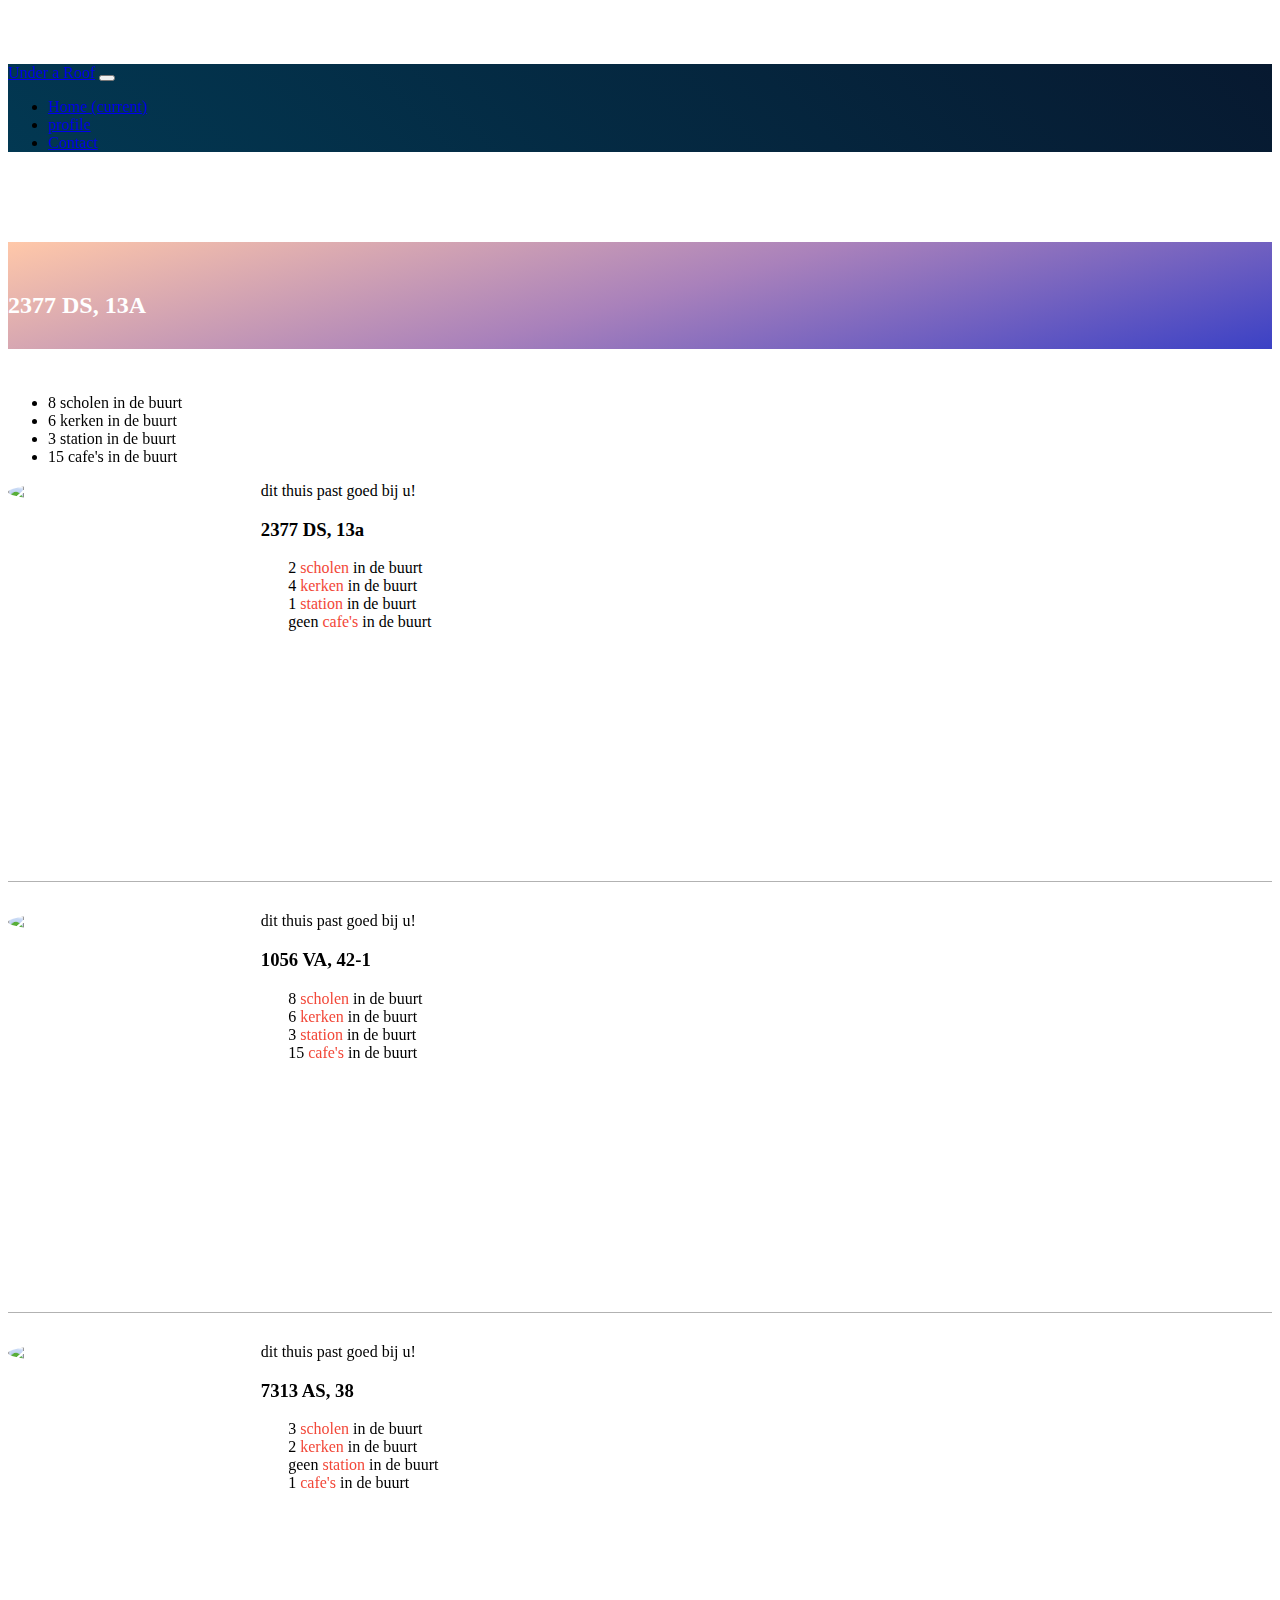
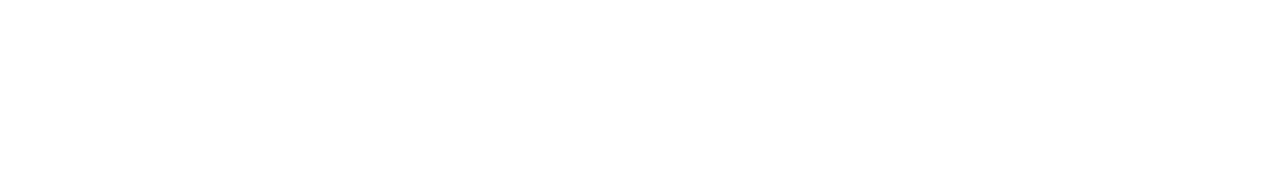
==== detail.html @ b06dd913 "First commit" ====
<!DOCTYPE html>
<html lang="nl">

<head>
	
	<meta charset="utf-8">
	<meta name="viewport" content="width=device-width, initial-scale=1, shrink-to-fit=no">
	<meta name="description" content="">
	<meta name="author" content="">
	
	<title>Toolset</title>
	
	<!-- Custom styles for this template -->
	<style>
		body {
			padding-top: 54px;
		}
		@media (min-width: 992px) {
			body {
				padding-top: 56px;
			}
		}
	
	</style>
	
	
	
	<link rel="stylesheet" href="https://maxcdn.bootstrapcdn.com/bootstrap/4.0.0-beta.2/css/bootstrap.min.css" integrity="sha384-PsH8R72JQ3SOdhVi3uxftmaW6Vc51MKb0q5P2rRUpPvrszuE4W1povHYgTpBfshb" crossorigin="anonymous">
	
	<link href="https://fonts.googleapis.com/css?family=Source+Sans+Pro:200,600" rel="stylesheet">
	<link rel="stylesheet" href="https://cdn.linearicons.com/free/1.0.0/icon-font.min.css">
	
	<link rel="stylesheet" href="css/style.css">



</head>

<body>

<!-- Navigation -->
<nav class="navbar navbar-expand-lg navbar-dark fixed-top">
	<div class="container">
		<a class="navbar-brand" href="#">Under a Roof</a>
		<button class="navbar-toggler" type="button" data-toggle="collapse" data-target="#navbarResponsive" aria-controls="navbarResponsive" aria-expanded="false" aria-label="Toggle navigation">
			<span class="navbar-toggler-icon"></span>
		</button>
		<div class="collapse navbar-collapse" id="navbarResponsive">
			<ul class="navbar-nav ml-auto">
				<li class="nav-item active">
					<a class="nav-link" href="#">Home
						<span class="sr-only">(current)</span>
					</a>
				</li>
				<li class="nav-item">
					<a class="nav-link" href="/profile.html">profile</a>
				</li>
				<li class="nav-item">
					<a class="nav-link" href="/contact.html">Contact</a>
				</li>
			</ul>
		</div>
	</div>
</nav>

<!-- Page Content -->
<div class="row selectionWrapper selectionSocial resultsOfFilter">
	<div class="container selectionGroup">
		<h2 class=" text-center">
			2377 DS, 13a
		</h2>
	</div>
</div>

<div class="container detail">
	<div class="row">
		<div class="col">
			<ul>
				<li>8 <span class="highlight">scholen</span> in de buurt</li>
				<li>6 <span class="highlight">kerken</span> in de buurt</li>
				<li>3 <span class="highlight">station</span> in de buurt</li>
				<li class="warning">15 <span class="highlight">cafe's</span> in de buurt</li>
			</ul>
		</div>
		<div class="col-9 results">
			<div class="items">
				<div class="item">
					<div class="imgHolder">
						<img src="https://images.unsplash.com/photo-1502291457923-c99895bd976e?auto=format&fit=crop&w=1350&q=60&ixid=dW5zcGxhc2guY29tOzs7Ozs%3D">
					</div>
					<div class="content">
						<div class="rating">
							<span> dit thuis past </span>
							<span class="lnr lnr-star"></span><span class="lnr lnr-star"></span><span class="lnr lnr-star"></span><span class="lnr lnr-star"></span><span class="lnr lnr-star-half"></span>
							<span> goed bij u!</span>
						</div>
						<h3 class="title">
							2377 DS, 13a
						</h3>
						<ul>
							<li>2 <span class="highlight">scholen</span> in de buurt</li>
							<li>4 <span class="highlight">kerken</span> in de buurt</li>
							<li>1 <span class="highlight">station</span> in de buurt</li>
							<li>geen <span class="highlight">cafe's</span> in de buurt</li>
						</ul>
					</div>
					<div class="maps">
						<iframe src="https://www.google.com/maps/embed?pb=!1m18!1m12!1m3!1d2444.4352076715277!2d4.6392671835289905!3d52.217310493984755!2m3!1f0!2f0!3f0!3m2!1i1024!2i768!4f13.1!3m3!1m2!1s0x47c5dcd1d439606f%3A0x9379ec9a5c8646e6!2sSpeenkruid%2C+2377+DS+Oude+Wetering!5e0!3m2!1sen!2snl!4v1510379715779" height="200" frameborder="0" style="border:0" allowfullscreen></iframe>
					</div>
				</div>
				
				<div class="item">
					<div class="imgHolder">
						<img src="https://images.unsplash.com/photo-1473339478549-efdcad0e752c?auto=format&fit=crop&w=1353&q=60&ixid=dW5zcGxhc2guY29tOzs7Ozs%3D">
					</div>
					<div class="content">
						<div class="rating">
							<span> dit thuis past </span>
							<span class="lnr lnr-star"></span><span class="lnr lnr-star"></span><span class="lnr lnr-star"></span><span class="lnr lnr-half"></span><span class="lnr lnr-star-empty"></span>
							<span> goed bij u!</span>
						</div>
						<h3 class="title">
							1056 VA, 42-1
						</h3>
						<ul>
							<li>8 <span class="highlight">scholen</span> in de buurt</li>
							<li>6 <span class="highlight">kerken</span> in de buurt</li>
							<li>3 <span class="highlight">station</span> in de buurt</li>
							<li class="warning">15 <span class="highlight">cafe's</span> in de buurt</li>
						</ul>
					</div>
					<div class="maps">
						<iframe src="https://www.google.com/maps/embed?pb=!1m18!1m12!1m3!1d2435.8915042995386!2d4.854785051758432!3d52.37238727968724!2m3!1f0!2f0!3f0!3m2!1i1024!2i768!4f13.1!3m3!1m2!1s0x47c5e27214846e77%3A0x13d8da2e891e62a6!2sPieter+van+der+Doesstraat+13-1%2C+1056+VA+Amsterdam!5e0!3m2!1sen!2snl!4v1510379813826" frameborder="0" style="border:0" allowfullscreen></iframe>
					</div>
				</div>
				
				<div class="item last">
					<div class="imgHolder">
						<img src="https://images.unsplash.com/photo-1490197415175-074fd86b1fcc?auto=format&fit=crop&w=1353&q=60&ixid=dW5zcGxhc2guY29tOzs7Ozs%3D">
					</div>
					<div class="content">
						<div class="rating">
							<span> dit thuis past </span>
							<span class="lnr lnr-star"></span><span class="lnr lnr-star"></span><span class="lnr lnr-star"></span><span class="lnr lnr-star"></span><span class="lnr lnr-star-empty"></span>
							<span> goed bij u!</span>
						</div>
						<h3 class="title">
							7313 AS, 38
						</h3>
						<ul>
							<li>3 <span class="highlight">scholen</span> in de buurt</li>
							<li>2 <span class="highlight">kerken</span> in de buurt</li>
							<li class="warning">geen <span class="highlight">station</span> in de buurt</li>
							<li class="warning">1 <span class="highlight">cafe's</span> in de buurt</li>
						</ul>
					</div>
					<div class="maps">
						<iframe src="https://www.google.com/maps/embed?pb=!1m18!1m12!1m3!1d2444.246404092967!2d5.931066451754108!3d52.2207409796593!2m3!1f0!2f0!3f0!3m2!1i1024!2i768!4f13.1!3m3!1m2!1s0x47c7c7f2fbf7c5d1%3A0x15daa1b194cc60f4!2s2e+Beukenlaan+38-40%2C+7313+AS+Apeldoorn!5e0!3m2!1sen!2snl!4v1510379877974" frameborder="0" style="border:0" allowfullscreen></iframe>
					</div>
				</div>
			</div>
		</div>
	</div>
</div>

<!-- SCRIPTS -->
<script src="https://code.jquery.com/jquery-3.2.1.slim.min.js" integrity="sha384-KJ3o2DKtIkvYIK3UENzmM7KCkRr/rE9/Qpg6aAZGJwFDMVNA/GpGFF93hXpG5KkN" crossorigin="anonymous"></script>
<script src="https://cdnjs.cloudflare.com/ajax/libs/popper.js/1.12.3/umd/popper.min.js" integrity="sha384-vFJXuSJphROIrBnz7yo7oB41mKfc8JzQZiCq4NCceLEaO4IHwicKwpJf9c9IpFgh" crossorigin="anonymous"></script>
<script src="https://maxcdn.bootstrapcdn.com/bootstrap/4.0.0-beta.2/js/bootstrap.min.js" integrity="sha384-alpBpkh1PFOepccYVYDB4do5UnbKysX5WZXm3XxPqe5iKTfUKjNkCk9SaVuEZflJ" crossorigin="anonymous"></script>


<script src="js/functions.js"></script>
</body>

</html>
---- css/style.css ----
.mainWrapper {
  background: #071930;
  color: #fff;
  font-family: 'Source Sans Pro', sans-serif;
  min-height: 100vh; }
  .mainWrapper .progress {
    background: #023852; }
    .mainWrapper .progress .progress-bar {
      background: #03A694; }
  .mainWrapper header {
    height: calc(38vh - 1rem);
    background: #851934;
    text-align: center;
    display: block;
    position: relative; }
    .mainWrapper header .goPrevious, .mainWrapper header .goNext {
      position: absolute;
      top: 50%;
      transform: translateY(-50%);
      fill: #F24738;
      z-index: 2;
      transition: transform 0.15s ease-in-out;
      cursor: pointer; }
      .mainWrapper header .goPrevious:hover, .mainWrapper header .goNext:hover {
        transform: scale(1.2) translateY(-50%); }
      .mainWrapper header .goPrevious.off, .mainWrapper header .goNext.off {
        opacity: .2;
        cursor: initial; }
        .mainWrapper header .goPrevious.off:hover, .mainWrapper header .goNext.off:hover {
          transform: scale(1) translateY(-50%); }
      .mainWrapper header .goPrevious .lnr, .mainWrapper header .goNext .lnr {
        font-size: 2rem; }
    .mainWrapper header .goPrevious {
      left: 4rem; }
    .mainWrapper header .goNext {
      right: 4rem; }
    .mainWrapper header .question {
      z-index: 1; }
      .mainWrapper header .question h1 {
        position: absolute;
        top: 50%;
        transform: translatey(-50%);
        width: 100%;
        padding: 8rem;
        font-weight: 600; }
  .mainWrapper .input {
    height: 62vh;
    transform: scale(0.8);
    display: none;
    transition: transform 0.15s ease-in-out; }
    .mainWrapper .input.active {
      transform: scale(1); }
    .mainWrapper .input .answerGroup {
      height: 100%; }
      .mainWrapper .input .answerGroup .answer {
        display: block;
        position: relative;
        vertical-align: middle;
        text-align: center;
        height: 100%;
        overflow: hidden; }
        .mainWrapper .input .answerGroup .answer:before {
          position: absolute;
          background: #023852;
          content: "";
          display: block;
          opacity: 0;
          height: 100%;
          width: 100%;
          transform: rotate(5deg) scale(0.8);
          transition: transform 0.15s ease-in-out, opacity 0.15s ease-in-out, background 0.15s ease-in-out; }
        .mainWrapper .input .answerGroup .answer:hover:before {
          opacity: 1;
          transform: rotate(0deg) scale(1); }
        .mainWrapper .input .answerGroup .answer.active:before {
          background: #03A694;
          opacity: 1;
          transform: rotate(0deg) scale(1); }
        .mainWrapper .input .answerGroup .answer h2 {
          position: absolute;
          top: 50%;
          transform: translatey(-50%);
          width: 100%;
          padding: 4rem; }

.navbar {
  background: linear-gradient(45deg, #023852 0%, #071930 100%); }

.selectionWrapper {
  padding-top: 90px;
  padding-bottom: 90px;
  color: #222;
  position: relative; }
  .selectionWrapper.selectionSocial {
    margin-top: 90px;
    background-image: linear-gradient(-15deg, #3b41c5 0%, #a981bb 49%, #ffc8a9 100%); }
    .selectionWrapper.selectionSocial.resultsOfFilter {
      padding-bottom: 30px;
      padding-top: 30px;
      margin-bottom: 45px; }
      .selectionWrapper.selectionSocial.resultsOfFilter h2 {
        margin-bottom: 0px; }
  .selectionWrapper.selectionSurrounding {
    background-image: linear-gradient(15deg, #13547a 0%, #80d0c7 100%); }
  .selectionWrapper .submitBtn {
    position: absolute;
    right: 10%;
    bottom: 10%; }
    .selectionWrapper .submitBtn a {
      line-height: 45px;
      height: 45px;
      display: block;
      text-align: center;
      min-width: 150px;
      border-radius: 5px;
      border-bottom: 3px solid rgba(0, 0, 0, 0.6);
      background: rgba(0, 0, 0, 0.75);
      color: #fff; }
      .selectionWrapper .submitBtn a:hover {
        border-bottom-width: 1px; }
  .selectionWrapper .selectionGroup h2 {
    color: #fff;
    margin-bottom: 45px;
    text-transform: uppercase; }
  .selectionWrapper .selectionGroup .select {
    width: 75%;
    margin-left: 12.5%;
    background: rgba(0, 0, 0, 0.75);
    color: #fff;
    border-radius: 100%;
    position: relative;
    overflow: hidden;
    transition: color 0.15s ease-in-out background 0.15s ease-in-out;
    z-index: 5; }
    .selectionWrapper .selectionGroup .select:before, .selectionWrapper .selectionGroup .select:after {
      content: "";
      position: absolute;
      top: 0;
      bottom: 0;
      width: 50%;
      z-index: 2; }
    .selectionWrapper .selectionGroup .select:before {
      background-image: linear-gradient(to top, #ff0844 0%, #ffb199 100%);
      left: -50%;
      transition: left 0.15s ease-in-out; }
    .selectionWrapper .selectionGroup .select:after {
      background-image: linear-gradient(to bottom, #0ba360 0%, #4DEBBA 100%);
      right: -50%;
      transition: right 0.15s ease-in-out; }
    .selectionWrapper .selectionGroup .select.positive {
      background-image: linear-gradient(to bottom, #0ba360 0%, #4DEBBA 100%);
      color: #fff; }
      .selectionWrapper .selectionGroup .select.positive img {
        opacity: 0; }
    .selectionWrapper .selectionGroup .select.negative {
      background-image: linear-gradient(to top, #ff0844 0%, #ffb199 100%);
      color: #fff; }
      .selectionWrapper .selectionGroup .select.negative img {
        opacity: 0; }
    .selectionWrapper .selectionGroup .select:hover:before {
      left: 0%; }
    .selectionWrapper .selectionGroup .select:hover:after {
      right: 0%; }
    .selectionWrapper .selectionGroup .select:hover.positive, .selectionWrapper .selectionGroup .select:hover.negative {
      color: #222;
      background: rgba(0, 0, 0, 0.75); }
    .selectionWrapper .selectionGroup .select:hover h3 {
      top: 25%; }
    .selectionWrapper .selectionGroup .select:hover .leftIcon {
      left: 25%;
      opacity: 1; }
    .selectionWrapper .selectionGroup .select:hover .rightIcon {
      left: 75%;
      opacity: 1; }
    .selectionWrapper .selectionGroup .select img {
      position: absolute;
      top: 50%;
      left: 50%;
      width: 200%;
      height: auto;
      z-index: -1;
      transform: translate(-50%, -50%); }
    .selectionWrapper .selectionGroup .select h3 {
      position: absolute;
      top: 50%;
      width: 100%;
      font-size: 18px;
      transform: translatey(-50%);
      z-index: 1;
      color: #fff;
      transition: top 0.15s ease-in-out; }
    .selectionWrapper .selectionGroup .select .leftIcon, .selectionWrapper .selectionGroup .select .rightIcon {
      position: absolute;
      top: 50%;
      transform: translate(-50%, -50%) scale(1.5);
      color: #fff;
      z-index: 3;
      opacity: 0;
      transition: left 0.15s ease-in-out translate 0.15s ease-in-out;
      cursor: pointer; }
      .selectionWrapper .selectionGroup .select .leftIcon:active, .selectionWrapper .selectionGroup .select .leftIcon:focus, .selectionWrapper .selectionGroup .select .rightIcon:active, .selectionWrapper .selectionGroup .select .rightIcon:focus {
        transform: translate(-50%, -50%) scale(1.75); }
    .selectionWrapper .selectionGroup .select .leftIcon {
      left: 0%; }
    .selectionWrapper .selectionGroup .select .rightIcon {
      left: 100%; }

.results .items:after {
  content: "";
  display: block;
  clear: both; }
.results .items .item {
  margin-bottom: 30px;
  padding-bottom: 30px;
  border-bottom: 1px solid rgba(0, 0, 0, 0.3); }
  .results .items .item:after {
    content: "";
    display: block;
    clear: both; }
  .results .items .item.last {
    border-bottom: 0px; }
  .results .items .item .imgHolder {
    width: 15%;
    overflow: hidden;
    border-radius: 100%;
    position: relative;
    float: left; }
    .results .items .item .imgHolder img {
      width: auto;
      height: 100%; }
  .results .items .item .content {
    width: 40%;
    margin-left: 5%;
    padding-right: 15px;
    float: left; }
    .results .items .item .content ul {
      padding-left: 0px; }
      .results .items .item .content ul li {
        list-style: none; }
        .results .items .item .content ul li.warning:before {
          color: #851934; }
        .results .items .item .content ul li:before {
          content: "\E87F";
          font-family: linearicons-free;
          margin-right: 15px;
          color: #03A694; }
    .results .items .item .content .highlight {
      color: #F24738; }
  .results .items .item .maps {
    width: 40%;
    float: left; }
    .results .items .item .maps iframe {
      width: 100%;
      height: 200px; }

/*# sourceMappingURL=style.css.map */
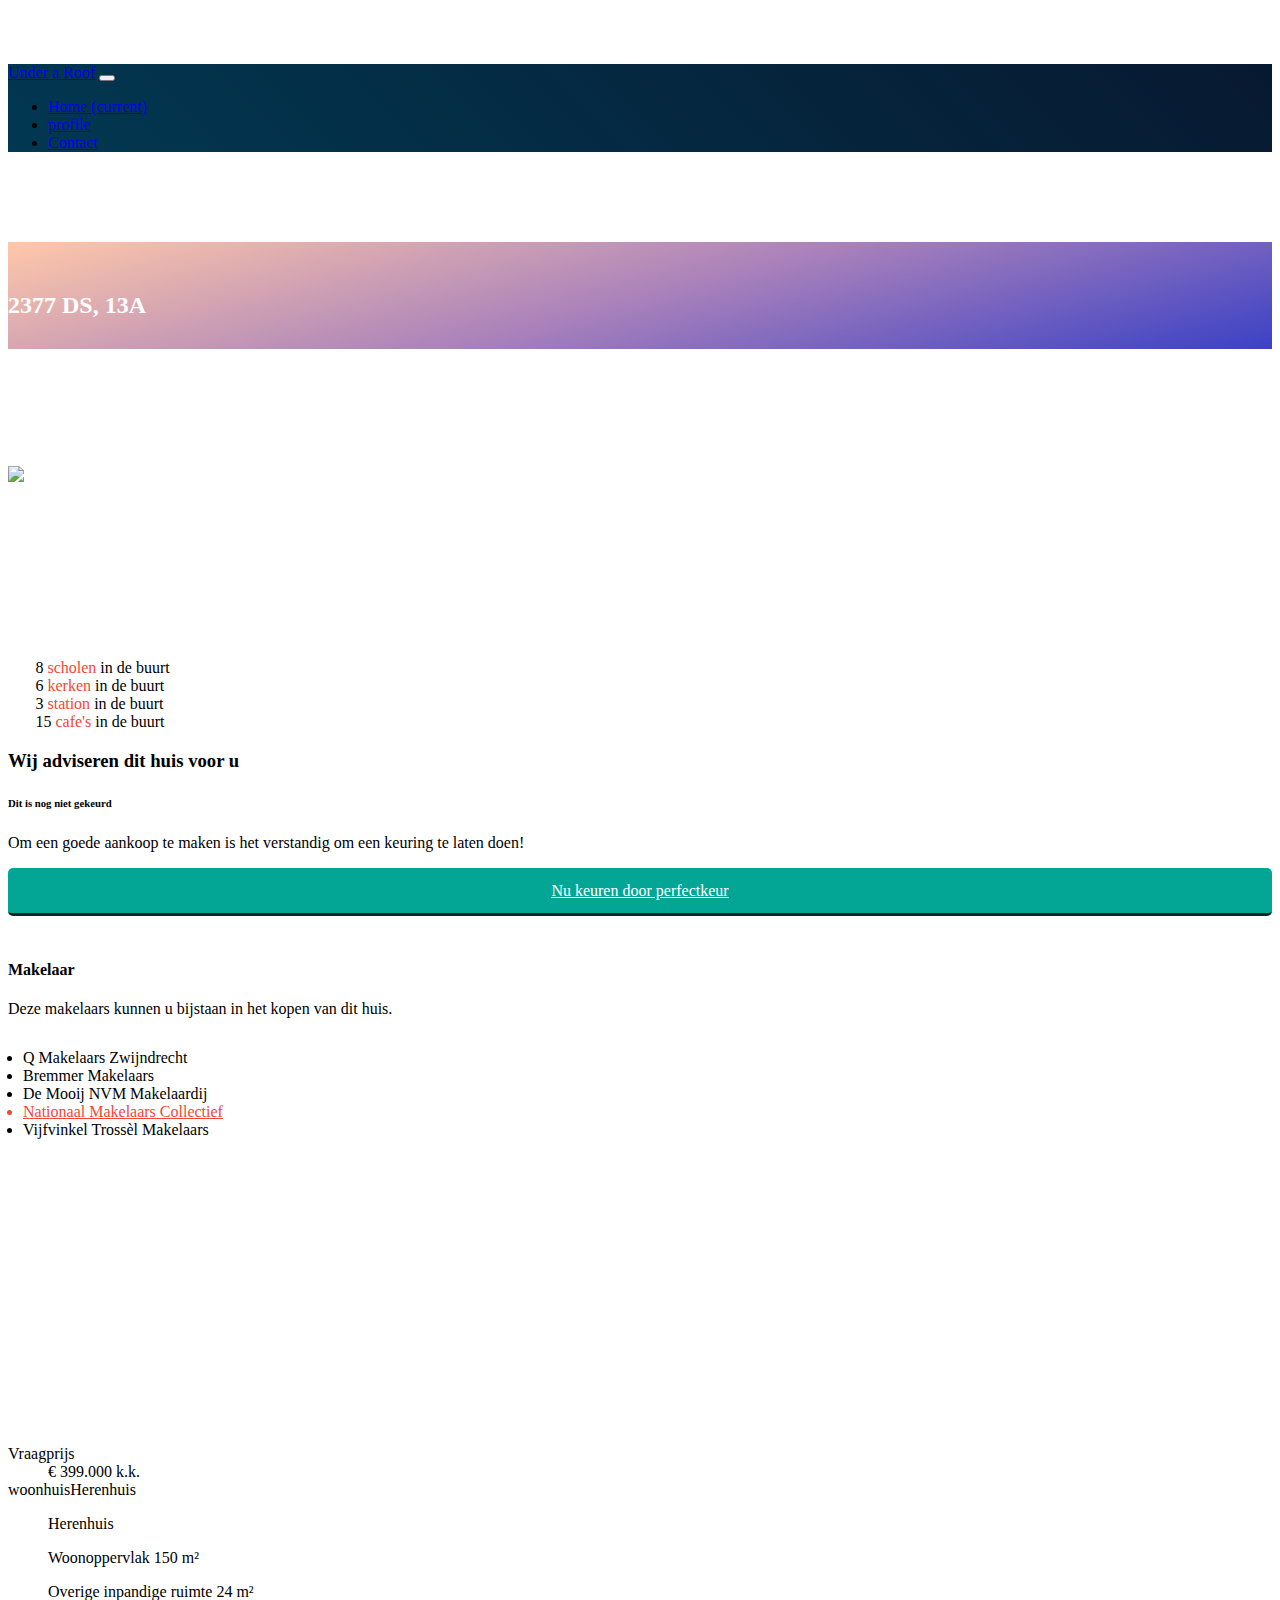
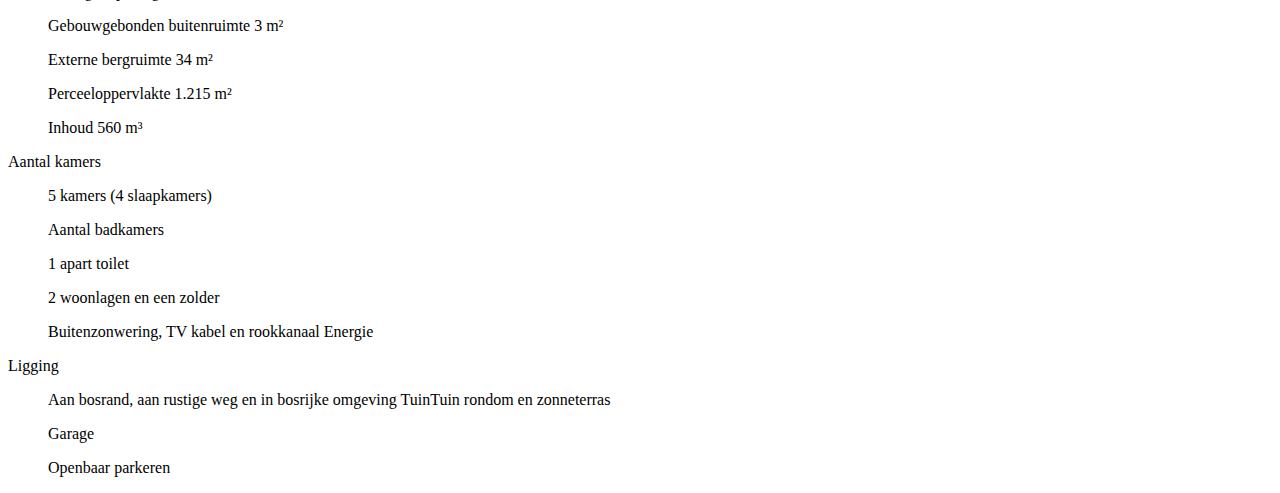
==== commit 8c22ec89: "First commit" ====
--- a/detail.html
+++ b/detail.html
@@ -31,7 +31,10 @@
 	<link rel="stylesheet" href="https://cdn.linearicons.com/free/1.0.0/icon-font.min.css">
 	
 	<link rel="stylesheet" href="css/style.css">
-
+	<style type="text/css">
+		#map { width:100%; height: 250px; margin-bottom:25px; }
+		#address { margin: 5px; width: 100%; }
+	</style>
 
 
 </head>
@@ -64,13 +67,20 @@
 </nav>
 
 <!-- Page Content -->
-<div class="row selectionWrapper selectionSocial resultsOfFilter">
+<div class="row selectionWrapper selectionSocial detailPage">
 	<div class="container selectionGroup">
 		<h2 class=" text-center">
 			2377 DS, 13a
 		</h2>
 	</div>
 </div>
+
+
+<header>
+	<div class="imgHolderHeader">
+		<img src="https://images.unsplash.com/photo-1490197415175-074fd86b1fcc?auto=format&fit=crop&w=1353&q=60&ixid=dW5zcGxhc2guY29tOzs7Ozs%3D">
+	</div>
+</header>
 
 <div class="container detail">
 	<div class="row">
@@ -81,84 +91,207 @@
 				<li>3 <span class="highlight">station</span> in de buurt</li>
 				<li class="warning">15 <span class="highlight">cafe's</span> in de buurt</li>
 			</ul>
+			
+			<h3>Wij adviseren dit huis voor u</h3>
+			<h6 class="warning">Dit is nog niet gekeurd</h6>
+			<p>
+				Om een goede aankoop te maken is het verstandig om een keuring te laten doen!
+			</p>
+			<a href="https://perfectkeur.nl/" class="keurBtn">Nu keuren door perfectkeur</a>
+			<h4>Makelaar</h4>
+			<p>
+				Deze makelaars kunnen u bijstaan in het kopen van dit huis.
+			</p>
+			<ul class="makelaars">
+				<li>Q Makelaars Zwijndrecht</li>
+				<li>Bremmer Makelaars</li>
+				<li>De Mooij NVM Makelaardij</li>
+				<li class="advised" data-toggle="tooltip" data-placement="top" title="Wij adviseren deze bij ons bekende makelaar"><a href="https://www.namaco.nl/makelaar/drechtsteden-6">Nationaal Makelaars Collectief</a></li>
+				<li>Vijfvinkel Trossèl Makelaars</li>
+			</ul>
 		</div>
 		<div class="col-9 results">
-			<div class="items">
-				<div class="item">
-					<div class="imgHolder">
-						<img src="https://images.unsplash.com/photo-1502291457923-c99895bd976e?auto=format&fit=crop&w=1350&q=60&ixid=dW5zcGxhc2guY29tOzs7Ozs%3D">
-					</div>
-					<div class="content">
-						<div class="rating">
-							<span> dit thuis past </span>
-							<span class="lnr lnr-star"></span><span class="lnr lnr-star"></span><span class="lnr lnr-star"></span><span class="lnr lnr-star"></span><span class="lnr lnr-star-half"></span>
-							<span> goed bij u!</span>
-						</div>
-						<h3 class="title">
-							2377 DS, 13a
-						</h3>
-						<ul>
-							<li>2 <span class="highlight">scholen</span> in de buurt</li>
-							<li>4 <span class="highlight">kerken</span> in de buurt</li>
-							<li>1 <span class="highlight">station</span> in de buurt</li>
-							<li>geen <span class="highlight">cafe's</span> in de buurt</li>
-						</ul>
-					</div>
-					<div class="maps">
-						<iframe src="https://www.google.com/maps/embed?pb=!1m18!1m12!1m3!1d2444.4352076715277!2d4.6392671835289905!3d52.217310493984755!2m3!1f0!2f0!3f0!3m2!1i1024!2i768!4f13.1!3m3!1m2!1s0x47c5dcd1d439606f%3A0x9379ec9a5c8646e6!2sSpeenkruid%2C+2377+DS+Oude+Wetering!5e0!3m2!1sen!2snl!4v1510379715779" height="200" frameborder="0" style="border:0" allowfullscreen></iframe>
-					</div>
-				</div>
-				
-				<div class="item">
-					<div class="imgHolder">
-						<img src="https://images.unsplash.com/photo-1473339478549-efdcad0e752c?auto=format&fit=crop&w=1353&q=60&ixid=dW5zcGxhc2guY29tOzs7Ozs%3D">
-					</div>
-					<div class="content">
-						<div class="rating">
-							<span> dit thuis past </span>
-							<span class="lnr lnr-star"></span><span class="lnr lnr-star"></span><span class="lnr lnr-star"></span><span class="lnr lnr-half"></span><span class="lnr lnr-star-empty"></span>
-							<span> goed bij u!</span>
-						</div>
-						<h3 class="title">
-							1056 VA, 42-1
-						</h3>
-						<ul>
-							<li>8 <span class="highlight">scholen</span> in de buurt</li>
-							<li>6 <span class="highlight">kerken</span> in de buurt</li>
-							<li>3 <span class="highlight">station</span> in de buurt</li>
-							<li class="warning">15 <span class="highlight">cafe's</span> in de buurt</li>
-						</ul>
-					</div>
-					<div class="maps">
-						<iframe src="https://www.google.com/maps/embed?pb=!1m18!1m12!1m3!1d2435.8915042995386!2d4.854785051758432!3d52.37238727968724!2m3!1f0!2f0!3f0!3m2!1i1024!2i768!4f13.1!3m3!1m2!1s0x47c5e27214846e77%3A0x13d8da2e891e62a6!2sPieter+van+der+Doesstraat+13-1%2C+1056+VA+Amsterdam!5e0!3m2!1sen!2snl!4v1510379813826" frameborder="0" style="border:0" allowfullscreen></iframe>
-					</div>
-				</div>
-				
-				<div class="item last">
-					<div class="imgHolder">
-						<img src="https://images.unsplash.com/photo-1490197415175-074fd86b1fcc?auto=format&fit=crop&w=1353&q=60&ixid=dW5zcGxhc2guY29tOzs7Ozs%3D">
-					</div>
-					<div class="content">
-						<div class="rating">
-							<span> dit thuis past </span>
-							<span class="lnr lnr-star"></span><span class="lnr lnr-star"></span><span class="lnr lnr-star"></span><span class="lnr lnr-star"></span><span class="lnr lnr-star-empty"></span>
-							<span> goed bij u!</span>
-						</div>
-						<h3 class="title">
-							7313 AS, 38
-						</h3>
-						<ul>
-							<li>3 <span class="highlight">scholen</span> in de buurt</li>
-							<li>2 <span class="highlight">kerken</span> in de buurt</li>
-							<li class="warning">geen <span class="highlight">station</span> in de buurt</li>
-							<li class="warning">1 <span class="highlight">cafe's</span> in de buurt</li>
-						</ul>
-					</div>
-					<div class="maps">
-						<iframe src="https://www.google.com/maps/embed?pb=!1m18!1m12!1m3!1d2444.246404092967!2d5.931066451754108!3d52.2207409796593!2m3!1f0!2f0!3f0!3m2!1i1024!2i768!4f13.1!3m3!1m2!1s0x47c7c7f2fbf7c5d1%3A0x15daa1b194cc60f4!2s2e+Beukenlaan+38-40%2C+7313+AS+Apeldoorn!5e0!3m2!1sen!2snl!4v1510379877974" frameborder="0" style="border:0" allowfullscreen></iframe>
-					</div>
-				</div>
-			</div>
+			<div id="map"></div>
+			
+			<script src="https://code.jquery.com/jquery-3.2.1.js"></script>
+			<script type="text/javascript">
+				var map, geocoder, placesService, addressMarker, distanceService, infoWindow;
+				
+				var types = [
+					"bakery",
+					"bank",
+					"book_store",
+					"bus_station",
+					"cafe",
+					"church",
+					"clothing_store",
+					"dentist",
+					"doctor",
+					"gas_station",
+					"gym",
+					"pharmacy",
+					"restaurant",
+					"school",
+					"supermarket",
+					"university"
+				];
+				
+				function createMarker(place) {
+					var marker = new google.maps.Marker({
+						map: map,
+						position: place.geometry.location,
+						title: place.name,
+//            icon: place.icon
+					});
+					
+					google.maps.event.addListener(marker, 'click', function() {
+						console.log(place);
+						infoWindow.setContent(place.name);
+						infoWindow.open(map, this);
+					});
+				}
+				
+				function getPlacesNear(position) {
+					placesService.nearbySearch(
+						{
+							location: position,
+//                radius: 5 * 1000,
+							types: types,
+							rankBy: google.maps.places.RankBy.DISTANCE
+						}, function (places, status) {
+							if (status === google.maps.places.PlacesServiceStatus.OK) {
+								var destinations = [];
+								for (var i = 0; i < places.length; i++) {
+//                        createMarker(results[i]);
+									destinations.push(places[i].geometry.location);
+								}
+								distanceService.getDistanceMatrix(
+									{
+										origins: [position],
+										destinations: destinations,
+										travelMode: google.maps.TravelMode.WALKING
+									},
+									function (results, status) {
+										if (status === google.maps.DistanceMatrixStatus.OK) {
+											var closest = {};
+
+//                                console.log(results);
+											for (var i = 0; i < places.length; i++) {
+												var d = results.rows[0].elements[i].distance;
+												
+												if (places[i].types.indexOf("book_store") !== -1) {
+													console.log(places[i], d);
+												}
+												
+												var placeIndex = -1;
+												for (var j = 0; j < places[i].types.length && placeIndex === -1; j += 1) {
+													placeIndex = types.indexOf(places[i].types[j]);
+												}
+												
+												if (placeIndex === -1) {
+													continue;
+												}
+												
+												if (!closest[types[placeIndex]] || d.value < closest[types[placeIndex]].distance.value) {
+													closest[types[placeIndex]] = {
+														distance: d,
+														place: places[i]
+													};
+												}
+											}
+											
+											for (var k in closest) {
+												console.log(k, closest[k].place.name, closest[k].distance.text);
+											}
+										}
+									}
+								);
+							}
+						}
+					);
+				}
+				
+				function updateAddress(address) {
+					geocoder.geocode({ "address": address }, function (results, status) {
+						if (status === google.maps.GeocoderStatus.OK) {
+//                if (addressMarker) {
+//                    addressMarker.remove();
+//                }
+							addressMarker = new google.maps.Marker({
+								map: map,
+								position: results[0].geometry.location,
+								title: "Jouw Nieuwe Huis"
+							});
+							
+							map.setCenter(results[0].geometry.location);
+							map.setZoom(11);
+							
+							getPlacesNear(results[0].geometry.location)
+						} else {
+							console.error("Unable to GeoCode " + store.address + " " + status);
+						}
+					});
+					
+				}
+				
+				function initMap() {
+					map = new google.maps.Map(document.getElementById("map"),
+						{ center: new google.maps.LatLng(52, 5), zoom: 7 }
+					);
+					geocoder = new google.maps.Geocoder();
+					placesService = new google.maps.places.PlacesService(map);
+					distanceService = new google.maps.DistanceMatrixService(map);
+					infoWindow = new google.maps.InfoWindow();
+				}
+				
+				window.addEventListener("DOMContentLoaded", function () {
+					var address = document.getElementById("address");
+					address.addEventListener("change", function () {
+						updateAddress(this.value);
+					});
+					address.addEventListener("keyup", function (e) {
+						if (e.keyCode === 13) {
+							updateAddress(this.value);
+						}
+					});
+					updateAddress(address.value);
+				});
+			</script>
+			
+			<script src="https://maps.googleapis.com/maps/api/js?libraries=places&callback=initMap&key=AIzaSyBam1_2VvNzbCwey6s1DlURD89EHpUcn2k" type="text/javascript"></script>
+			
+			
+			<dl class="row">
+				<dt class="col-sm-3">Vraagprijs</dt>
+				<dd class="col-sm-9">€ 399.000 k.k.</dd>
+				
+				<dt class="col-sm-3">woonhuisHerenhuis</dt>
+				<dd class="col-sm-9">
+					<p>Herenhuis</p>
+					<p>Woonoppervlak 150 m²</p>
+					<p>Overige inpandige ruimte 24 m²</p>
+					<p>Gebouwgebonden buitenruimte 3 m²</p>
+					<p>Externe bergruimte 34 m²</p>
+					<p>Perceeloppervlakte 1.215 m²</p>
+					<p>Inhoud 560 m³</p>
+				</dd>
+				
+				<dt class="col-sm-3">Aantal kamers</dt>
+				<dd class="col-sm-9"><p>5 kamers (4 slaapkamers) </p>
+					<p>Aantal badkamers</p>
+					<p>1 apart toilet </p>
+					<p>2 woonlagen en een zolder </p>
+					<p>Buitenzonwering, TV kabel en rookkanaal
+						Energie</p></dd>
+				
+				<dt class="col-sm-3 text-truncate">Ligging</dt>
+				<dd class="col-sm-9"><p>Aan bosrand, aan rustige weg en in bosrijke omgeving TuinTuin rondom en zonneterras</p>
+					<p>Garage</p>
+					<p>Openbaar parkeren</p></dd>
+			</dl>
+			
+			
+			
 		</div>
 	</div>
 </div>
--- a/css/style.css
+++ b/css/style.css
@@ -219,6 +219,9 @@
     clear: both; }
   .results .items .item.last {
     border-bottom: 0px; }
+  .results .items .item a {
+    text-decoration: none;
+    color: inherit; }
   .results .items .item .imgHolder {
     width: 15%;
     overflow: hidden;
@@ -253,4 +256,67 @@
       width: 100%;
       height: 200px; }
 
+.detailPage {
+  margin-bottom: 0px;
+  padding-bottom: 30px;
+  padding-top: 30px; }
+  .detailPage h2 {
+    margin-bottom: 0px !important; }
+
+header {
+  margin-bottom: 60px; }
+  header .imgHolderHeader {
+    height: 250px;
+    overflow: hidden;
+    position: relative; }
+    header .imgHolderHeader img {
+      width: 100%;
+      height: auto;
+      position: absolute;
+      top: 50%;
+      transform: translatey(-50%); }
+
+.detail p {
+  display: block; }
+.detail .keurBtn {
+  background: #03A694;
+  border-bottom: 3px solid rgba(0, 0, 0, 0.75);
+  border-radius: 5px;
+  height: 45px;
+  line-height: 45px;
+  text-align: center;
+  width: 100%;
+  color: #fff;
+  display: block;
+  position: relative;
+  margin-bottom: 45px;
+  transition: border-bottom-width 0.15s ease-in-out, height 0.15s ease-in-out; }
+  .detail .keurBtn:hover {
+    border-bottom-width: 1px;
+    height: 43px;
+    text-decoration: none; }
+.detail ul {
+  padding-left: 0px; }
+  .detail ul li {
+    list-style: none; }
+    .detail ul li.warning:before {
+      color: #851934; }
+    .detail ul li:before {
+      content: "\E87F";
+      font-family: linearicons-free;
+      margin-right: 15px;
+      color: #03A694; }
+.detail .highlight {
+  color: #F24738; }
+.detail .makelaars {
+  padding: 15px; }
+  .detail .makelaars li {
+    list-style-type: disc; }
+    .detail .makelaars li:before {
+      display: none; }
+    .detail .makelaars li.advised {
+      color: #F24738; }
+      .detail .makelaars li.advised a {
+        color: #F24738; }
+
 /*# sourceMappingURL=style.css.map */
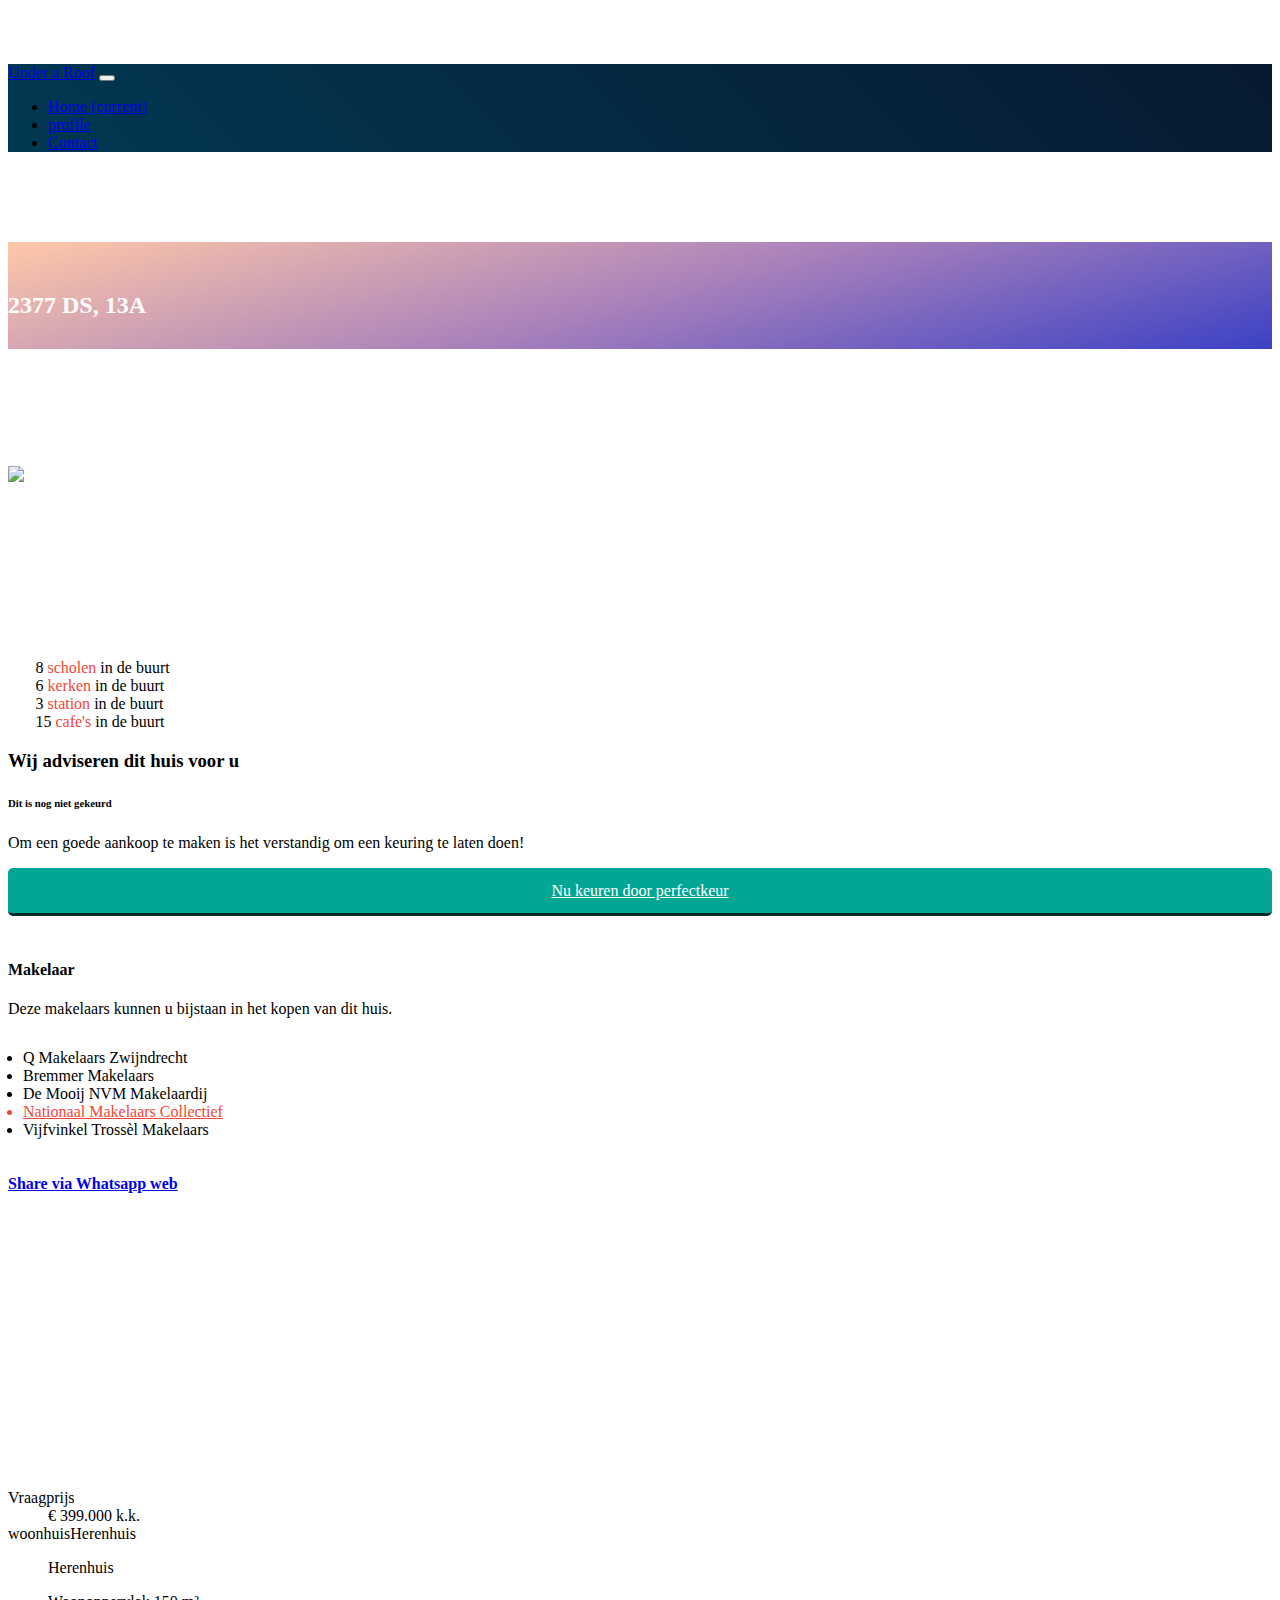
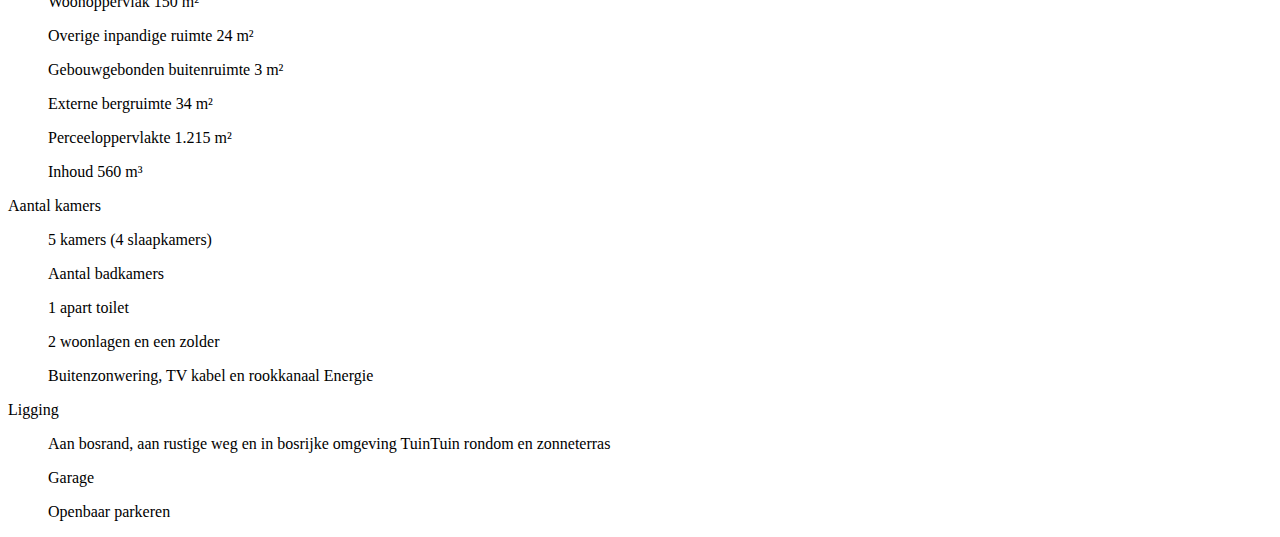
==== commit 49398c71: "First commit" ====
--- a/detail.html
+++ b/detail.html
@@ -78,7 +78,7 @@
 
 <header>
 	<div class="imgHolderHeader">
-		<img src="https://images.unsplash.com/photo-1490197415175-074fd86b1fcc?auto=format&fit=crop&w=1353&q=60&ixid=dW5zcGxhc2guY29tOzs7Ozs%3D">
+		<img src="https://images.unsplash.com/photo-1502291457923-c99895bd976e?auto=format&fit=crop&w=1350&q=60&ixid=dW5zcGxhc2guY29tOzs7Ozs%3D">
 	</div>
 </header>
 
@@ -109,6 +109,8 @@
 				<li class="advised" data-toggle="tooltip" data-placement="top" title="Wij adviseren deze bij ons bekende makelaar"><a href="https://www.namaco.nl/makelaar/drechtsteden-6">Nationaal Makelaars Collectief</a></li>
 				<li>Vijfvinkel Trossèl Makelaars</li>
 			</ul>
+			
+			<a class="whatsappShare" href="https://web.whatsapp.com/send?text=https://images.unsplash.com/photo-1502291457923-c99895bd976e?auto=format&fit=crop&w=1350&q=60&ixid=dW5zcGxhc2guY29tOzs7Ozs%3D" data-action="share/whatsapp/share"><h4>Share via Whatsapp web</h4></a>
 		</div>
 		<div class="col-9 results">
 			<div id="map"></div>
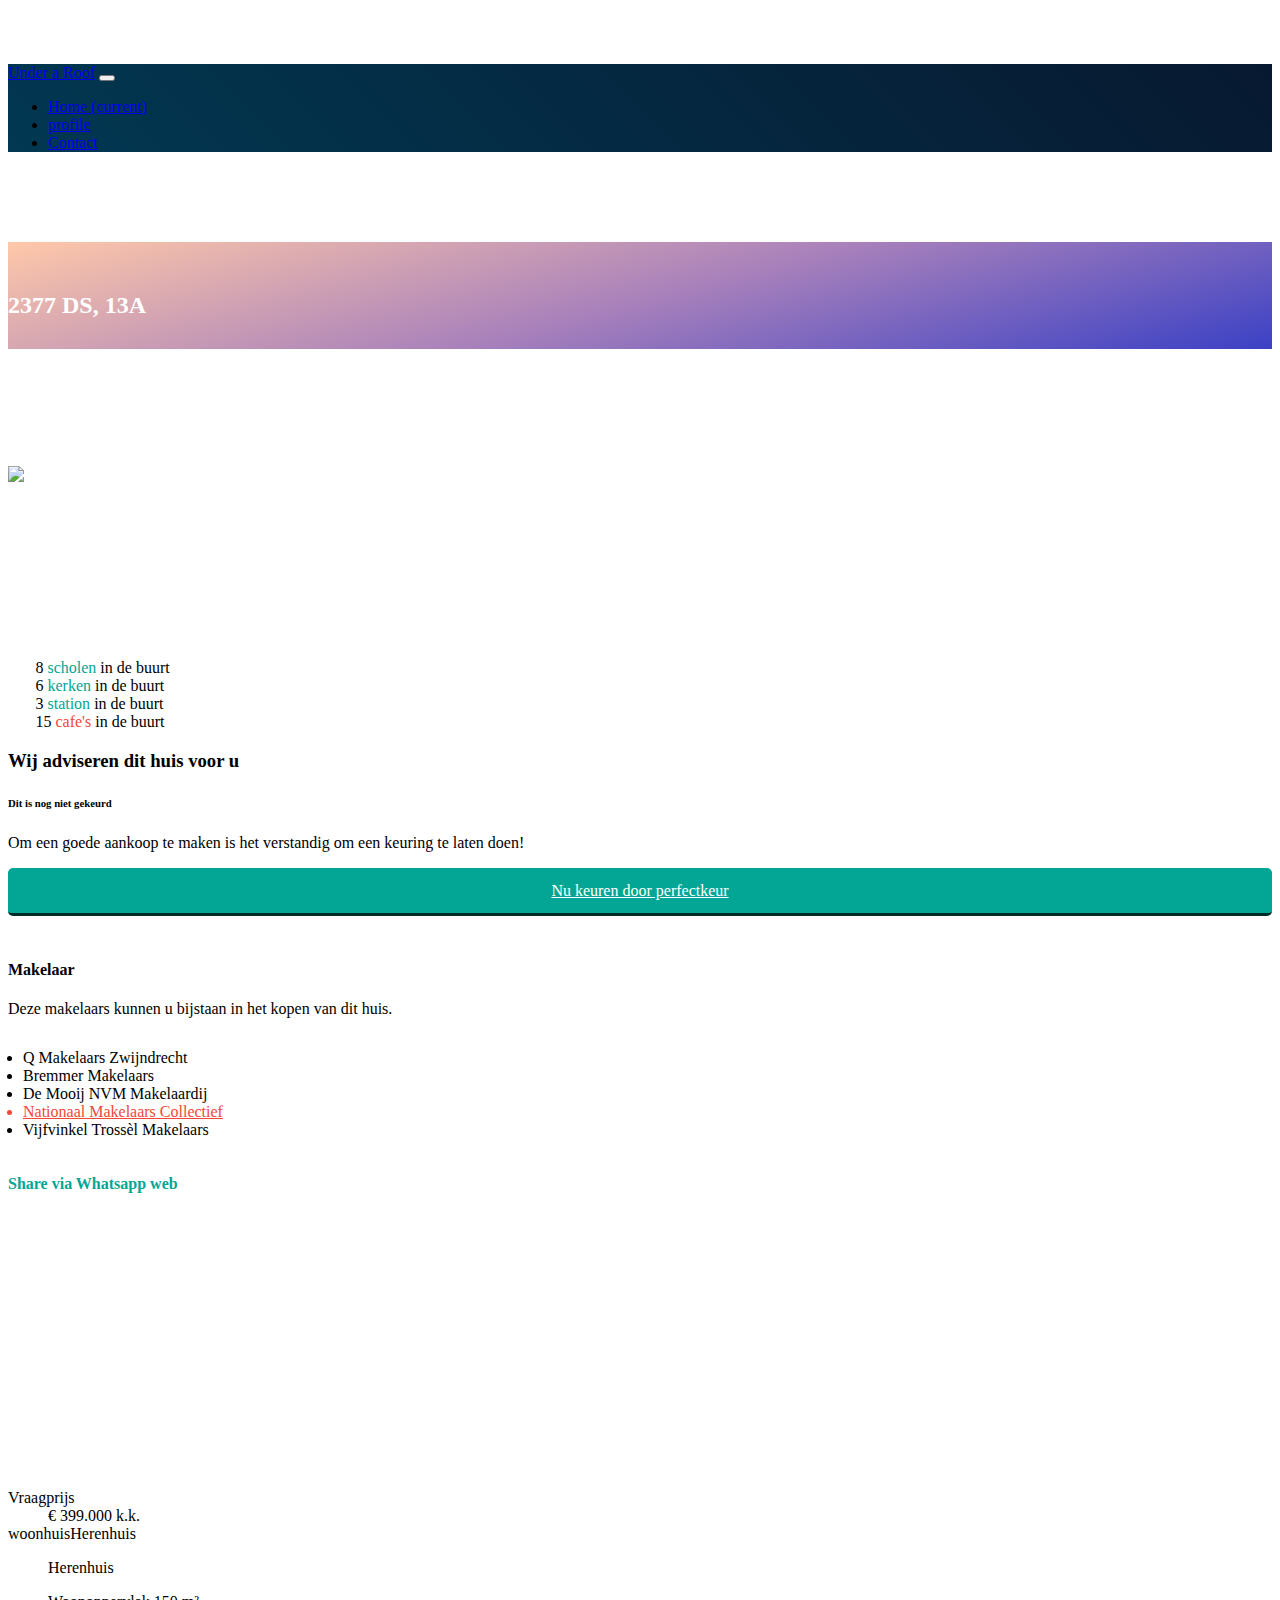
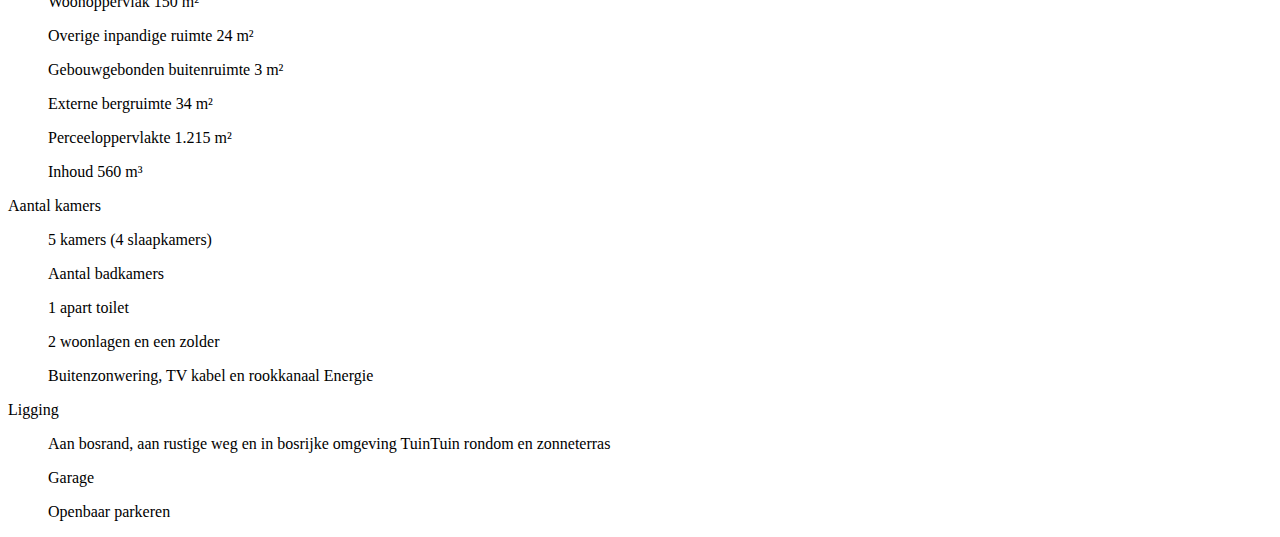
==== commit 80c41632: "Add some markers to the map" ====
--- a/detail.html
+++ b/detail.html
@@ -2,14 +2,14 @@
 <html lang="nl">
 
 <head>
-	
+
 	<meta charset="utf-8">
 	<meta name="viewport" content="width=device-width, initial-scale=1, shrink-to-fit=no">
 	<meta name="description" content="">
 	<meta name="author" content="">
-	
+
 	<title>Toolset</title>
-	
+
 	<!-- Custom styles for this template -->
 	<style>
 		body {
@@ -20,16 +20,16 @@
 				padding-top: 56px;
 			}
 		}
-	
+
 	</style>
-	
-	
-	
+
+
+
 	<link rel="stylesheet" href="https://maxcdn.bootstrapcdn.com/bootstrap/4.0.0-beta.2/css/bootstrap.min.css" integrity="sha384-PsH8R72JQ3SOdhVi3uxftmaW6Vc51MKb0q5P2rRUpPvrszuE4W1povHYgTpBfshb" crossorigin="anonymous">
-	
+
 	<link href="https://fonts.googleapis.com/css?family=Source+Sans+Pro:200,600" rel="stylesheet">
 	<link rel="stylesheet" href="https://cdn.linearicons.com/free/1.0.0/icon-font.min.css">
-	
+
 	<link rel="stylesheet" href="css/style.css">
 	<style type="text/css">
 		#map { width:100%; height: 250px; margin-bottom:25px; }
@@ -91,7 +91,7 @@
 				<li>3 <span class="highlight">station</span> in de buurt</li>
 				<li class="warning">15 <span class="highlight">cafe's</span> in de buurt</li>
 			</ul>
-			
+
 			<h3>Wij adviseren dit huis voor u</h3>
 			<h6 class="warning">Dit is nog niet gekeurd</h6>
 			<p>
@@ -114,11 +114,11 @@
 		</div>
 		<div class="col-9 results">
 			<div id="map"></div>
-			
+
 			<script src="https://code.jquery.com/jquery-3.2.1.js"></script>
 			<script type="text/javascript">
-				var map, geocoder, placesService, addressMarker, distanceService, infoWindow;
-				
+				var map, geocoder, placesService, addressMarker, infoWindow;
+
 				var types = [
 					"bakery",
 					"bank",
@@ -137,136 +137,74 @@
 					"supermarket",
 					"university"
 				];
-				
+
 				function createMarker(place) {
 					var marker = new google.maps.Marker({
 						map: map,
 						position: place.geometry.location,
-						title: place.name,
-//            icon: place.icon
+						title: place.name
 					});
-					
+
 					google.maps.event.addListener(marker, 'click', function() {
-						console.log(place);
 						infoWindow.setContent(place.name);
 						infoWindow.open(map, this);
 					});
 				}
-				
+
 				function getPlacesNear(position) {
 					placesService.nearbySearch(
 						{
 							location: position,
-//                radius: 5 * 1000,
 							types: types,
 							rankBy: google.maps.places.RankBy.DISTANCE
 						}, function (places, status) {
 							if (status === google.maps.places.PlacesServiceStatus.OK) {
-								var destinations = [];
 								for (var i = 0; i < places.length; i++) {
-//                        createMarker(results[i]);
-									destinations.push(places[i].geometry.location);
+                  createMarker(places[i]);
 								}
-								distanceService.getDistanceMatrix(
-									{
-										origins: [position],
-										destinations: destinations,
-										travelMode: google.maps.TravelMode.WALKING
-									},
-									function (results, status) {
-										if (status === google.maps.DistanceMatrixStatus.OK) {
-											var closest = {};
-
-//                                console.log(results);
-											for (var i = 0; i < places.length; i++) {
-												var d = results.rows[0].elements[i].distance;
-												
-												if (places[i].types.indexOf("book_store") !== -1) {
-													console.log(places[i], d);
-												}
-												
-												var placeIndex = -1;
-												for (var j = 0; j < places[i].types.length && placeIndex === -1; j += 1) {
-													placeIndex = types.indexOf(places[i].types[j]);
-												}
-												
-												if (placeIndex === -1) {
-													continue;
-												}
-												
-												if (!closest[types[placeIndex]] || d.value < closest[types[placeIndex]].distance.value) {
-													closest[types[placeIndex]] = {
-														distance: d,
-														place: places[i]
-													};
-												}
-											}
-											
-											for (var k in closest) {
-												console.log(k, closest[k].place.name, closest[k].distance.text);
-											}
-										}
-									}
-								);
 							}
 						}
 					);
 				}
-				
+
 				function updateAddress(address) {
 					geocoder.geocode({ "address": address }, function (results, status) {
 						if (status === google.maps.GeocoderStatus.OK) {
-//                if (addressMarker) {
-//                    addressMarker.remove();
-//                }
 							addressMarker = new google.maps.Marker({
 								map: map,
 								position: results[0].geometry.location,
 								title: "Jouw Nieuwe Huis"
 							});
-							
+
 							map.setCenter(results[0].geometry.location);
-							map.setZoom(11);
-							
+							map.setZoom(13);
+
 							getPlacesNear(results[0].geometry.location)
 						} else {
 							console.error("Unable to GeoCode " + store.address + " " + status);
 						}
 					});
-					
-				}
-				
+
+				}
+
 				function initMap() {
 					map = new google.maps.Map(document.getElementById("map"),
 						{ center: new google.maps.LatLng(52, 5), zoom: 7 }
 					);
 					geocoder = new google.maps.Geocoder();
 					placesService = new google.maps.places.PlacesService(map);
-					distanceService = new google.maps.DistanceMatrixService(map);
 					infoWindow = new google.maps.InfoWindow();
-				}
-				
-				window.addEventListener("DOMContentLoaded", function () {
-					var address = document.getElementById("address");
-					address.addEventListener("change", function () {
-						updateAddress(this.value);
-					});
-					address.addEventListener("keyup", function (e) {
-						if (e.keyCode === 13) {
-							updateAddress(this.value);
-						}
-					});
-					updateAddress(address.value);
-				});
+					updateAddress("Oude Wetering");
+				}
 			</script>
-			
+
 			<script src="https://maps.googleapis.com/maps/api/js?libraries=places&callback=initMap&key=AIzaSyBam1_2VvNzbCwey6s1DlURD89EHpUcn2k" type="text/javascript"></script>
-			
-			
+
+
 			<dl class="row">
 				<dt class="col-sm-3">Vraagprijs</dt>
 				<dd class="col-sm-9">€ 399.000 k.k.</dd>
-				
+
 				<dt class="col-sm-3">woonhuisHerenhuis</dt>
 				<dd class="col-sm-9">
 					<p>Herenhuis</p>
@@ -277,7 +215,7 @@
 					<p>Perceeloppervlakte 1.215 m²</p>
 					<p>Inhoud 560 m³</p>
 				</dd>
-				
+
 				<dt class="col-sm-3">Aantal kamers</dt>
 				<dd class="col-sm-9"><p>5 kamers (4 slaapkamers) </p>
 					<p>Aantal badkamers</p>
@@ -285,15 +223,15 @@
 					<p>2 woonlagen en een zolder </p>
 					<p>Buitenzonwering, TV kabel en rookkanaal
 						Energie</p></dd>
-				
+
 				<dt class="col-sm-3 text-truncate">Ligging</dt>
 				<dd class="col-sm-9"><p>Aan bosrand, aan rustige weg en in bosrijke omgeving TuinTuin rondom en zonneterras</p>
 					<p>Garage</p>
 					<p>Openbaar parkeren</p></dd>
 			</dl>
-			
-			
-			
+
+
+
 		</div>
 	</div>
 </div>
@@ -307,4 +245,4 @@
 <script src="js/functions.js"></script>
 </body>
 
-</html>+</html>
--- a/css/style.css
+++ b/css/style.css
@@ -241,14 +241,16 @@
       .results .items .item .content ul li {
         list-style: none; }
         .results .items .item .content ul li.warning:before {
-          color: #851934; }
+          color: #F24738; }
+        .results .items .item .content ul li.warning .highlight {
+          color: #F24738; }
         .results .items .item .content ul li:before {
           content: "\E87F";
           font-family: linearicons-free;
           margin-right: 15px;
           color: #03A694; }
     .results .items .item .content .highlight {
-      color: #F24738; }
+      color: #03A694; }
   .results .items .item .maps {
     width: 40%;
     float: left; }
@@ -278,6 +280,9 @@
 
 .detail p {
   display: block; }
+.detail .whatsappShare {
+  color: #03A694;
+  text-decoration: none; }
 .detail .keurBtn {
   background: #03A694;
   border-bottom: 3px solid rgba(0, 0, 0, 0.75);
@@ -300,14 +305,16 @@
   .detail ul li {
     list-style: none; }
     .detail ul li.warning:before {
-      color: #851934; }
+      color: #F24738; }
+    .detail ul li.warning .highlight {
+      color: #F24738; }
     .detail ul li:before {
       content: "\E87F";
       font-family: linearicons-free;
       margin-right: 15px;
       color: #03A694; }
 .detail .highlight {
-  color: #F24738; }
+  color: #03A694; }
 .detail .makelaars {
   padding: 15px; }
   .detail .makelaars li {
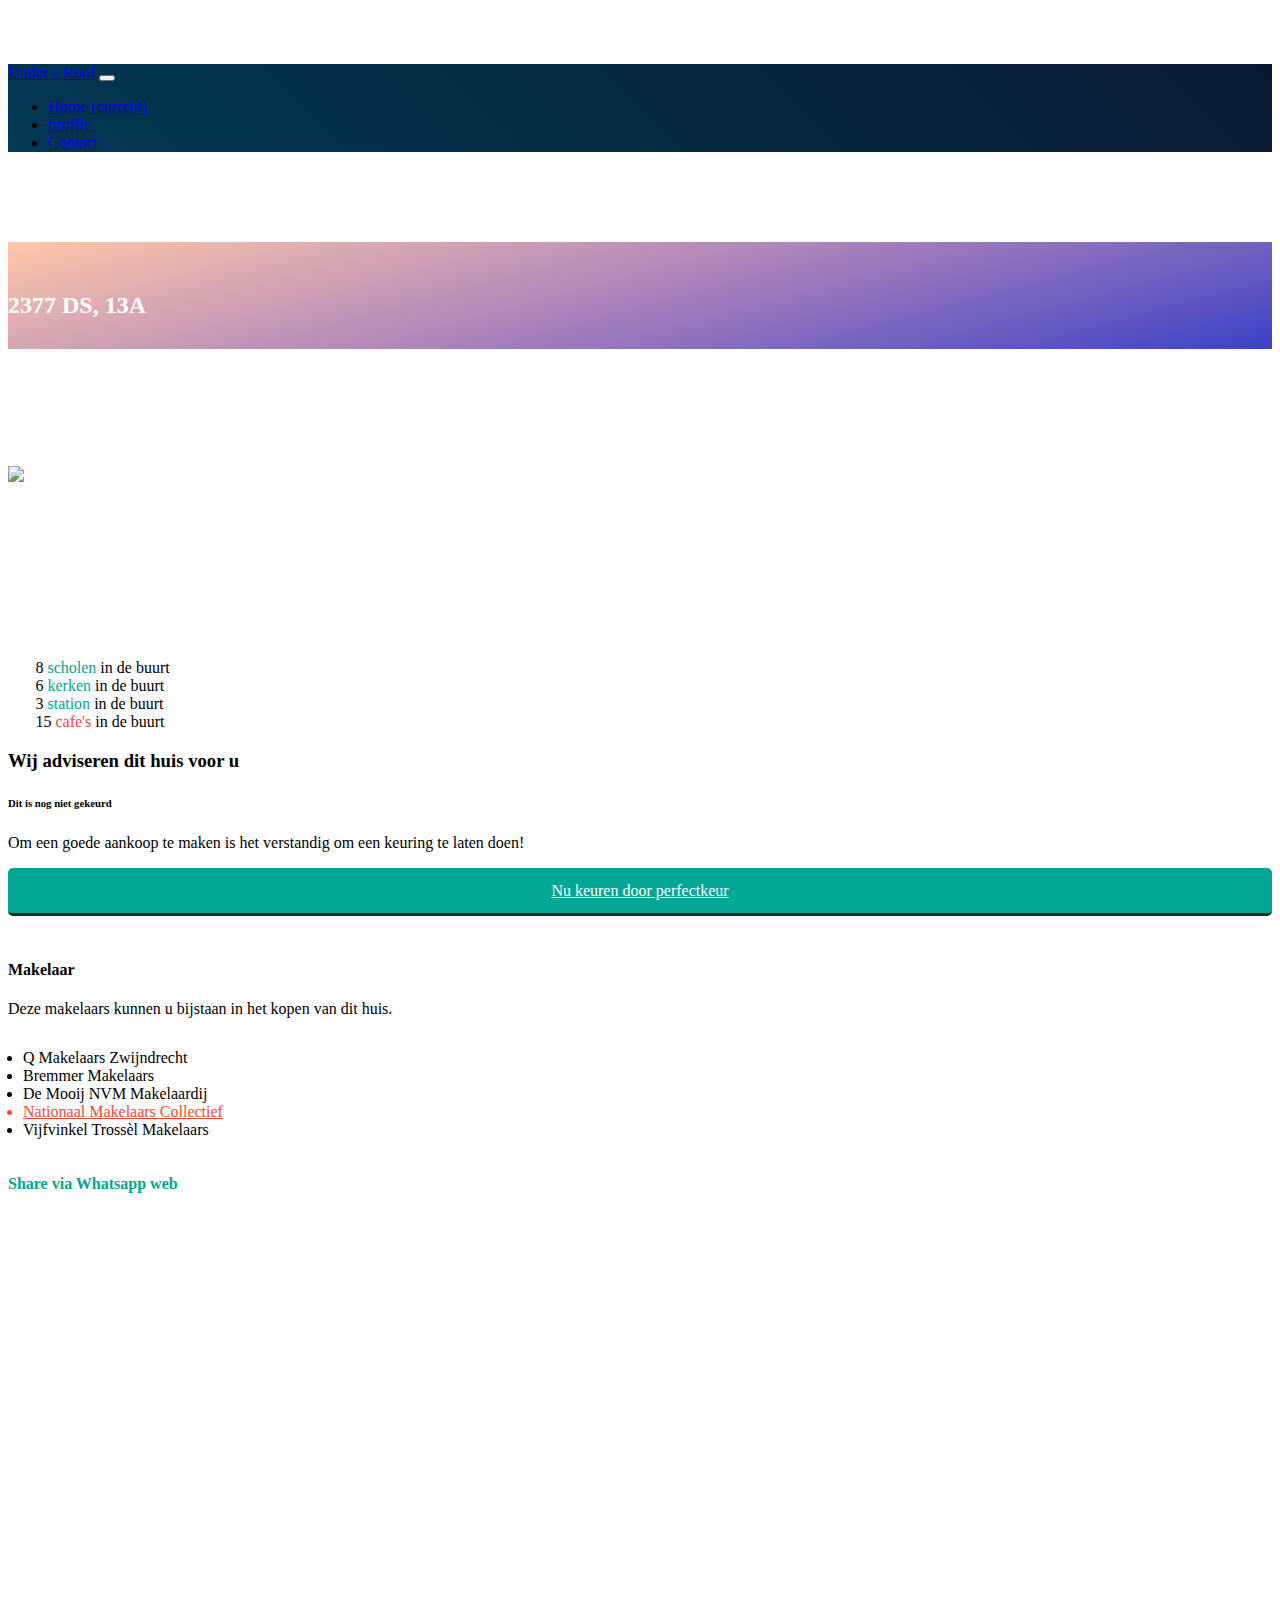
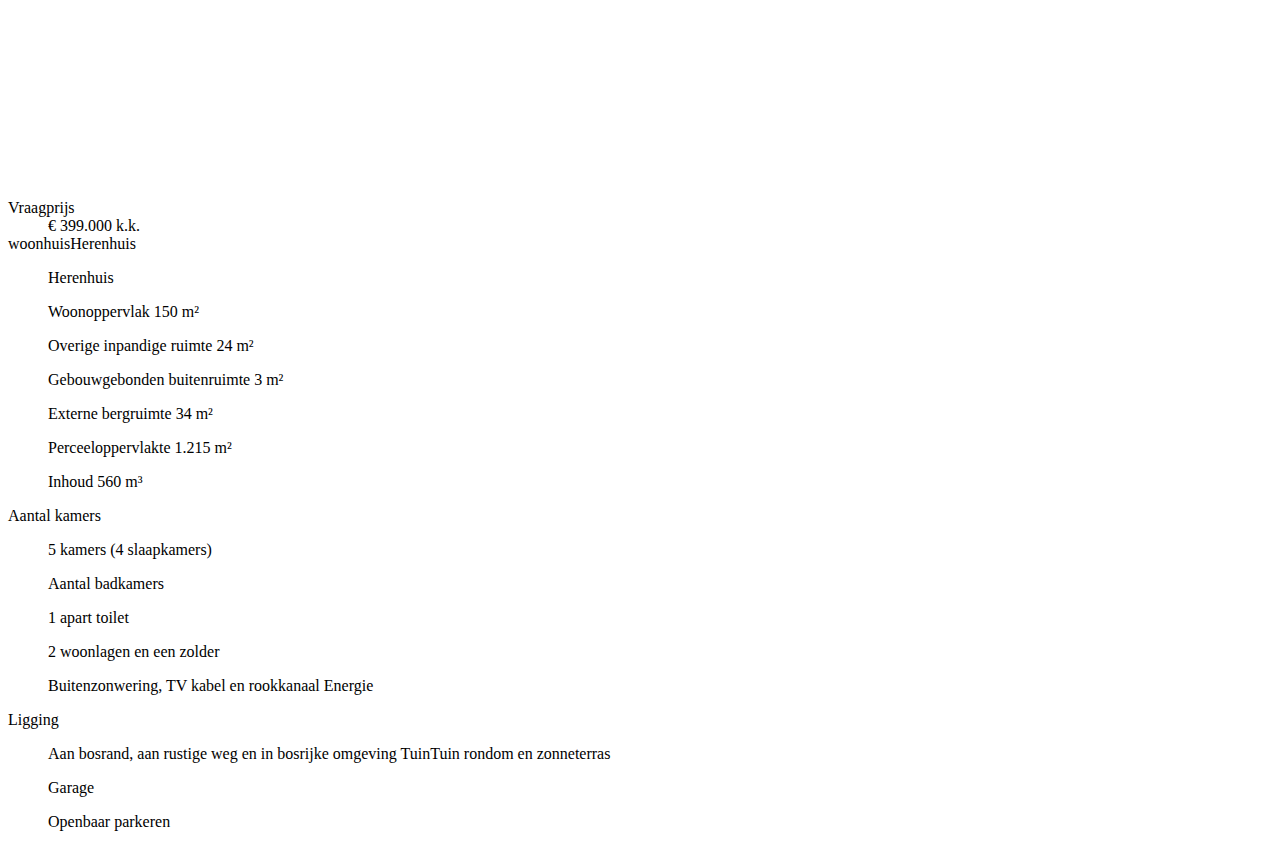
==== commit d2d19ed4: "First commit" ====
--- a/detail.html
+++ b/detail.html
@@ -32,7 +32,7 @@
 
 	<link rel="stylesheet" href="css/style.css">
 	<style type="text/css">
-		#map { width:100%; height: 250px; margin-bottom:25px; }
+		#map { width:100%; height: 560px; margin-bottom:25px; }
 		#address { margin: 5px; width: 100%; }
 	</style>
 
@@ -177,7 +177,7 @@
 							});
 
 							map.setCenter(results[0].geometry.location);
-							map.setZoom(13);
+							map.setZoom(15);
 
 							getPlacesNear(results[0].geometry.location)
 						} else {
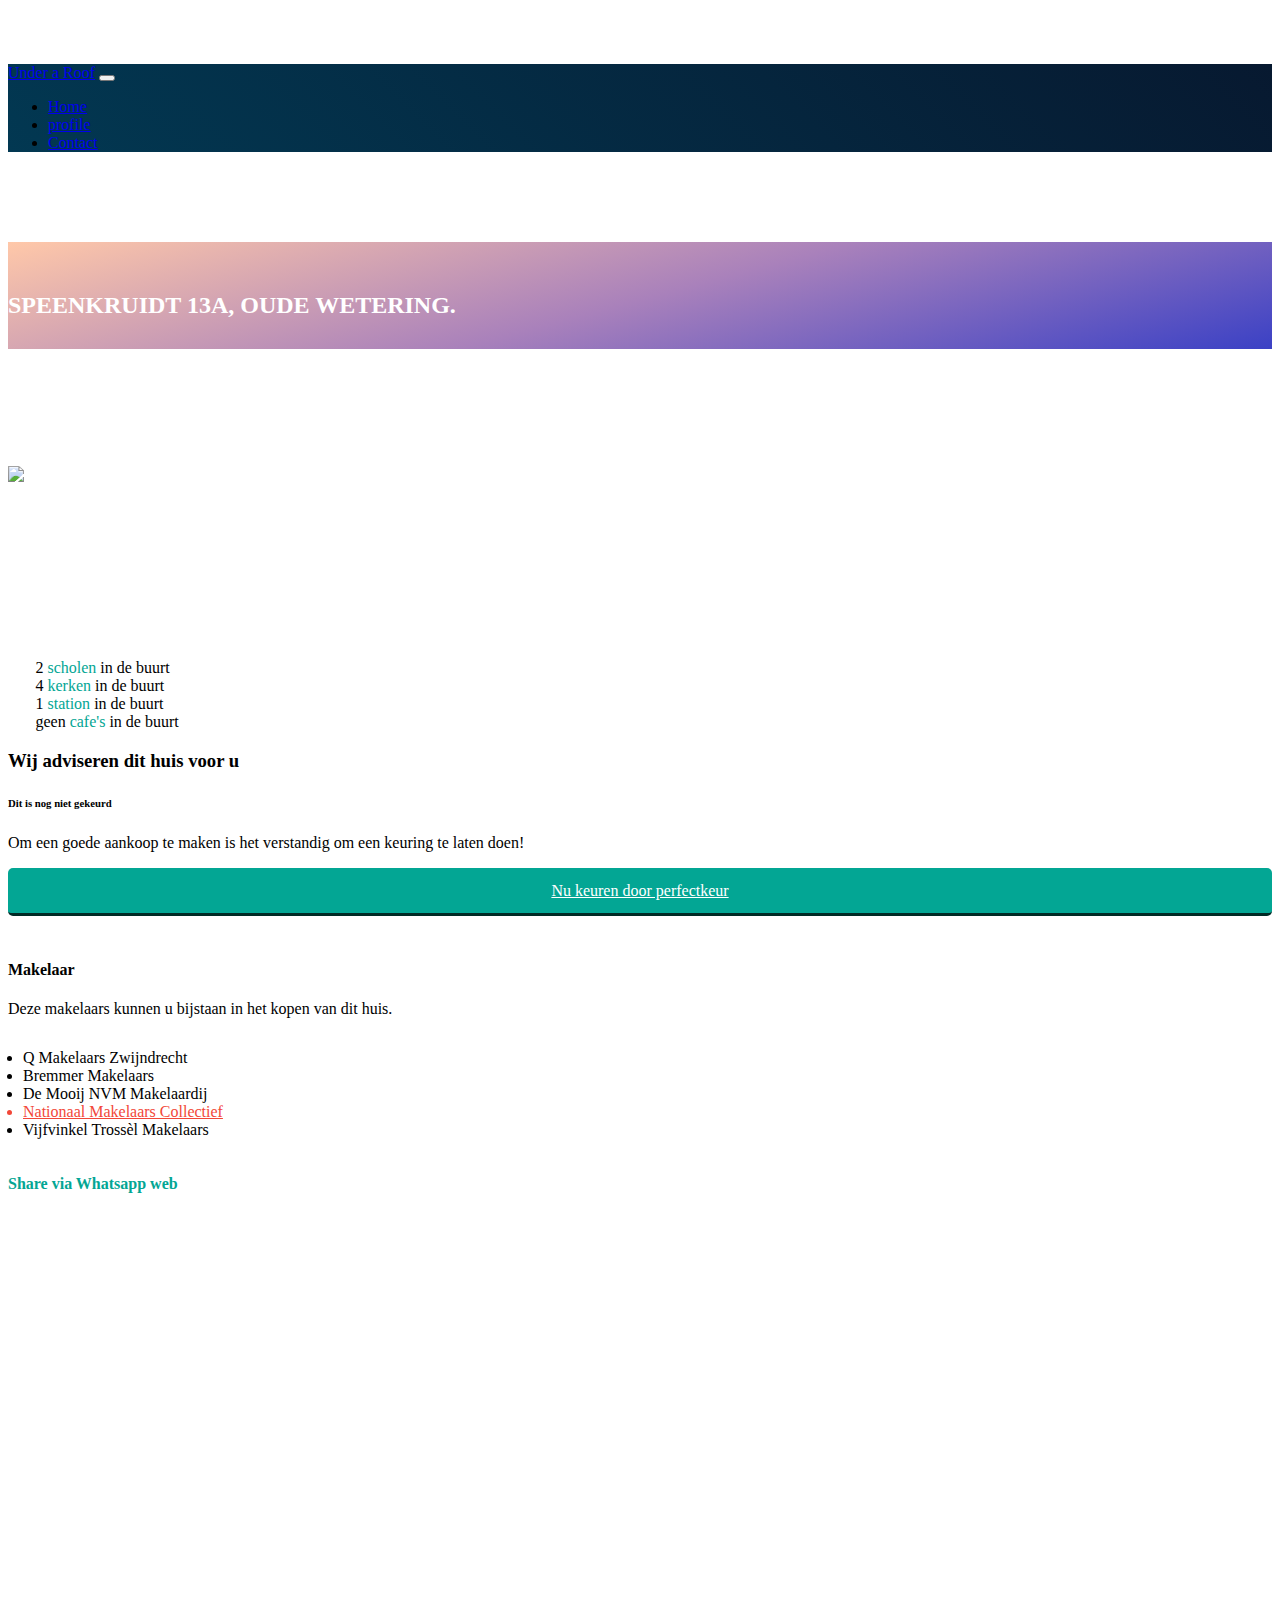
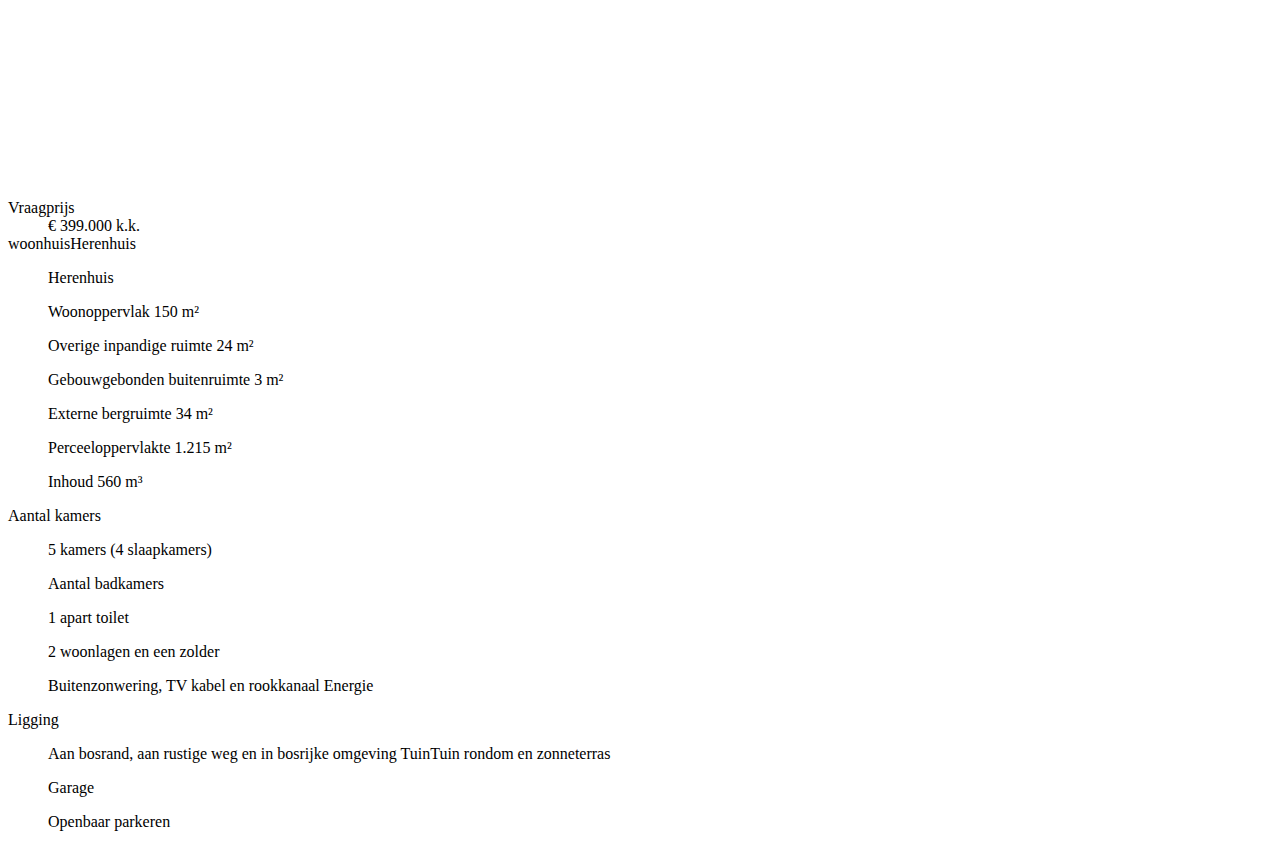
==== commit 5f09b7b6: "First commit" ====
--- a/detail.html
+++ b/detail.html
@@ -50,16 +50,15 @@
 		</button>
 		<div class="collapse navbar-collapse" id="navbarResponsive">
 			<ul class="navbar-nav ml-auto">
-				<li class="nav-item active">
-					<a class="nav-link" href="#">Home
-						<span class="sr-only">(current)</span>
+				<li class="nav-item">
+					<a class="nav-link" href="home.html">Home
 					</a>
 				</li>
 				<li class="nav-item">
-					<a class="nav-link" href="/profile.html">profile</a>
+					<a class="nav-link" href="profile.html">profile</a>
 				</li>
 				<li class="nav-item">
-					<a class="nav-link" href="/contact.html">Contact</a>
+					<a class="nav-link" href="#">Contact</a>
 				</li>
 			</ul>
 		</div>
@@ -70,7 +69,7 @@
 <div class="row selectionWrapper selectionSocial detailPage">
 	<div class="container selectionGroup">
 		<h2 class=" text-center">
-			2377 DS, 13a
+			Speenkruidt 13a, Oude Wetering.
 		</h2>
 	</div>
 </div>
@@ -86,10 +85,10 @@
 	<div class="row">
 		<div class="col">
 			<ul>
-				<li>8 <span class="highlight">scholen</span> in de buurt</li>
-				<li>6 <span class="highlight">kerken</span> in de buurt</li>
-				<li>3 <span class="highlight">station</span> in de buurt</li>
-				<li class="warning">15 <span class="highlight">cafe's</span> in de buurt</li>
+				<li>2 <span class="highlight">scholen</span> in de buurt</li>
+				<li>4 <span class="highlight">kerken</span> in de buurt</li>
+				<li>1 <span class="highlight">station</span> in de buurt</li>
+				<li>geen <span class="highlight">cafe's</span> in de buurt</li>
 			</ul>
 
 			<h3>Wij adviseren dit huis voor u</h3>
@@ -110,7 +109,7 @@
 				<li>Vijfvinkel Trossèl Makelaars</li>
 			</ul>
 			
-			<a class="whatsappShare" href="https://web.whatsapp.com/send?text=https://images.unsplash.com/photo-1502291457923-c99895bd976e?auto=format&fit=crop&w=1350&q=60&ixid=dW5zcGxhc2guY29tOzs7Ozs%3D" data-action="share/whatsapp/share"><h4>Share via Whatsapp web</h4></a>
+			<a class="whatsappShare" href="https://web.whatsapp.com/send?text=https://images.unsplash.com/photo-1502291457923-c99895bd976e?auto=format&fit=crop&w=1350&q=60&ixid=dW5zcGxhc2guY29tOzs7Ozs%3D" data-action="share/whatsapp/share" target="_blank"><h4>Share via Whatsapp web</h4></a>
 		</div>
 		<div class="col-9 results">
 			<div id="map"></div>
--- a/css/style.css
+++ b/css/style.css
@@ -104,8 +104,10 @@
     background-image: linear-gradient(15deg, #13547a 0%, #80d0c7 100%); }
   .selectionWrapper .submitBtn {
     position: absolute;
-    right: 10%;
-    bottom: 10%; }
+    right: 20px;
+    bottom: 20px;
+    transform: translatex(-100%);
+    z-index: 99; }
     .selectionWrapper .submitBtn a {
       line-height: 45px;
       height: 45px;
@@ -295,10 +297,9 @@
   display: block;
   position: relative;
   margin-bottom: 45px;
-  transition: border-bottom-width 0.15s ease-in-out, height 0.15s ease-in-out; }
+  transition: transform 0.15s ease-in-out; }
   .detail .keurBtn:hover {
-    border-bottom-width: 1px;
-    height: 43px;
+    transform: scale(1.1);
     text-decoration: none; }
 .detail ul {
   padding-left: 0px; }
